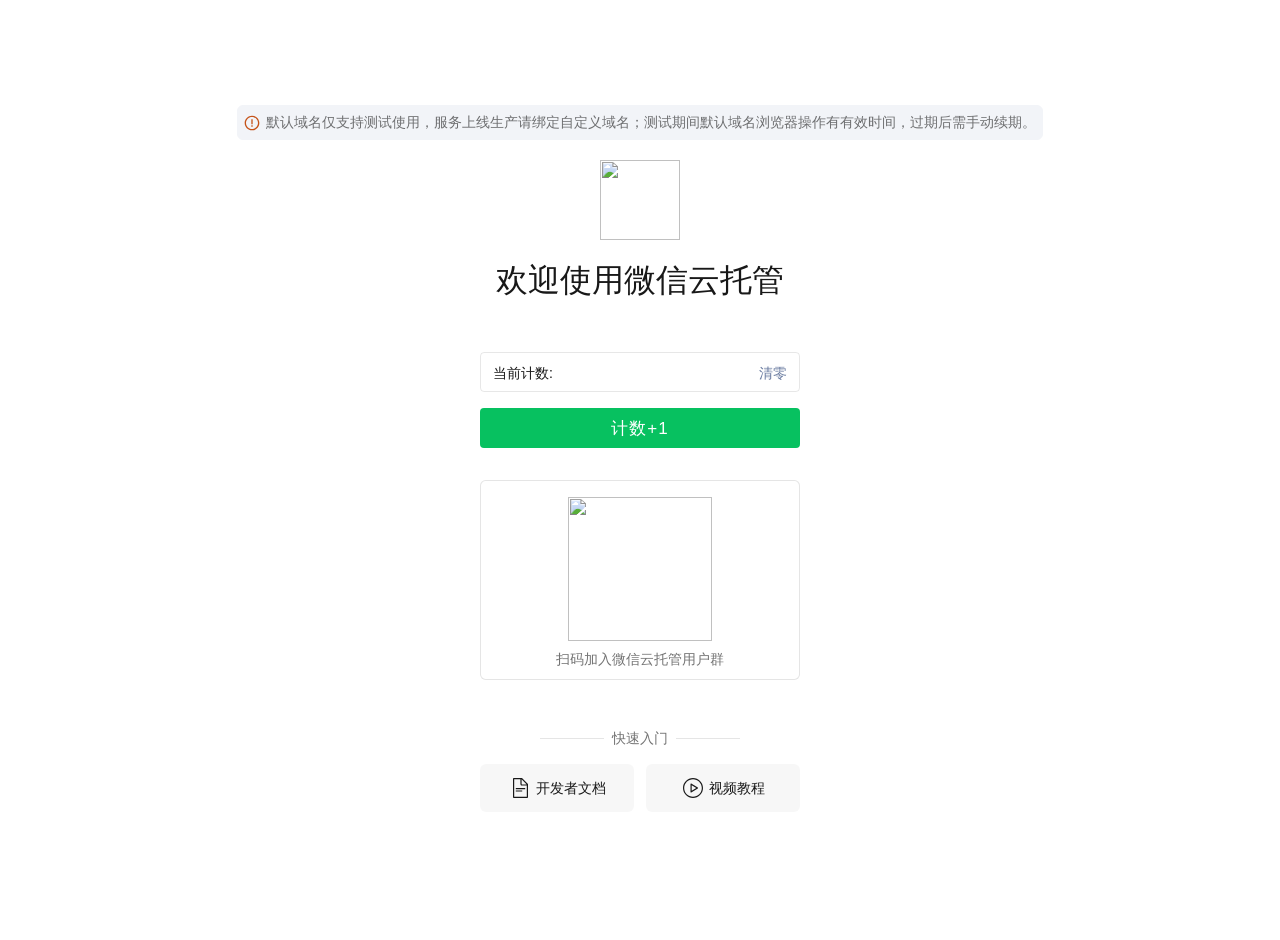
==== src/main/resources/static/index.html @ 04d429f3 "init" ====
<!DOCTYPE html>
<html>

<head>
  <meta charset="utf-8" />
  <link rel="shortcut icon"
    href="https://static-index-4gtuqm3bfa95c963-1304825656.tcloudbaseapp.com/official-website/favicon.svg"
    mce_href="https://static-index-4gtuqm3bfa95c963-1304825656.tcloudbaseapp.com/official-website/favicon.svg"
    type="image/x-icon" />
  <meta name="viewport"
    content="width=device-width, initial-scale=1.0, minimum-scale=1.0, maximum-scale=1.0, user-scalable=no" />
  <link href="https://cdn.jsdelivr.net/npm/bootstrap@5.1.3/dist/css/bootstrap.min.css" rel="stylesheet"
    integrity="sha384-1BmE4kWBq78iYhFldvKuhfTAU6auU8tT94WrHftjDbrCEXSU1oBoqyl2QvZ6jIW3" crossorigin="anonymous" />
  <title>欢迎使用微信云托管</title>
  <style>
    body {
      font-family: -apple-system, BlinkMacSystemFont, "Segoe UI", "Droid Sans", "Helvetica Neue", "PingFang SC", "Hiragino Sans GB", "Droid Sans Fallback", "Microsoft YaHei", sans-serif;
    }

    .title-logo {
      width: 80px;
      height: 80px;
    }

    .container {
      display: flex;
      flex-direction: column;
      align-items: center;
    }

    @media screen and (min-width:1200px) {
      body .top {
        margin-top: 105px;
      }
      body .container {
        margin-top: 0;
        margin-bottom: 272px;
      }
    }

    @media screen and (max-width:1919px) {
      body .container {
        margin-top: 0;
        margin-bottom: 128px;
      }
    }

    .container {
      display: flex;
      flex-direction: column;
      align-items: center;
    }

    .count-button {
      width: 320px;
      height: 40px;
      box-sizing: border-box;
      margin: 16px 8px;
      font-weight: 500;
      font-size: 17px;
      color: #FFFFFF;
      letter-spacing: 1px;
      text-align: center;
      border-radius: 4px;
    }

    .count-number {
      align-self: flex-start;
      opacity: 0.9;
      font-weight: 500;
      font-size: 14px;
      color: #000000;
    }

    .count-reset {
      color: #576b95;
      cursor: pointer;
      margin-left: auto;
    }

    .count-text {
      width: 320px;
      height: 40px;
      padding: 0 12px;
      margin: 0 auto;
      line-height: 40px;
      text-align: left;
      display: flex;
      border: 1px solid rgba(0, 0, 0, 0.1);
      border-radius: 4px;
      opacity: 0.9;
      box-sizing: border-box;
      font-weight: 400;
      font-size: 14px;
      color: #000000;
    }

    .quote {
      font-size: 12px;
    }

    .qrcode {
      height: 144px;
      width: 144px;
      display: block;
      margin: 0 auto;
    }

    .title {
      display: flex;
      align-items: center;
      justify-content: center;
      flex-direction: column;
      width: 320px;
    }

    .title-text {
      width: 320px;
      height: 48px;
      text-align: center;
      margin-top: 16px;
      font-size: 32px;
      opacity: 0.9;
      font-weight: 500;
      font-size: 32px;
      color: #000000;
      letter-spacing: 0;
      line-height: 48px;
    }

    .counter-container {
      margin-top: 48px;
    }

    .hr {
      text-align: center;
      position: relative;
      z-index: 2;
      height: 20px;
      line-height: 20px;
    }

    .hr::after {
      position: absolute;
      content: '';
      top: 10px;
      left: 60px;
      width: 200px;
      border-bottom: 1px solid rgba(0, 0, 0, .1);
      z-index: -1;
    }

    .hr small {
      display: inline-block;
      background-color: white;
    }

    .hr-text {
      display: inline-block;
      height: 20px;
      font-weight: 400;
      font-size: 14px;
      color: rgba(0, 0, 0, 0.55);
      letter-spacing: 0;
      text-align: center;
      z-index: 2;
      background-color: white;
      padding: 0 8px;
      line-height: 20px;
    }

    .link-button {
      width: 154px;
      height: 48px;
      box-sizing: border-box;
      font-weight: 400;
      font-size: 14px;
      color: rgba(0, 0, 0, 0.90);
      letter-spacing: 0;
      text-align: center;
      background: rgba(0, 0, 0, 0.03);
      border-radius: 6px;
      display: flex;
      align-items: center;
      justify-content: center;
    }

    .card {
      margin-top: 16px;
      width: 320px;
      height: 200px;
      box-sizing: border-box;
      border: 1px solid rgba(0, 0, 0, 0.10);
      border-radius: 5.71px;
      position: relative;
    }

    .card-text {
      text-align: center;
      font-weight: 400;
      font-size: 14px;
      color: rgba(0, 0, 0, 0.55);
      letter-spacing: 0;
    }

    .top {
      width: 100%;
      display: flex;
      align-items: center;
      justify-content: center;
      margin-top: 21px;
      margin-bottom: 20px;
    }
    .alert {
      font-size: 14px;
      color: rgba(0, 0, 0, 0.55);
      border: 1px solid #f2f4f8;
      background: #f2f4f8;
      padding: 6px;
      display: flex;
      align-items: center;
      gap: 6px;
      margin: 0;
    }
    .alert-icon {
      flex-shrink: 0;
      flex-grow: 0;
      color: #c04100;
    }
  </style>
</head>

<body>
  <div class="top">
    <div class="alert">
      <svg id="error-circle" class="alert-icon" xmlns="http://www.w3.org/2000/svg" width="16" height="16" viewBox="0 0 16 16"><g fill="none"><g clip-path="url(#clip0_19498_602)"><path d="M8.00016 2.00002C11.3139 2.00002 14.0002 4.68631 14.0002 8.00002C14.0002 11.3137 11.3139 14 8.00016 14C4.68646 14 2.00016 11.3137 2.00016 8.00002C2.00016 4.68631 4.68645 2.00002 8.00016 2.00002ZM15.3335 8.00002C15.3335 3.94993 12.0503 0.666687 8.00016 0.666688C3.95008 0.666688 0.66683 3.94993 0.666831 8.00002C0.666831 12.0501 3.95008 15.3334 8.00016 15.3334C12.0503 15.3334 15.3335 12.0501 15.3335 8.00002ZM7.3335 4.33335L7.3335 9.33335L8.66683 9.33335L8.66683 4.33335L7.3335 4.33335ZM8.66683 10.3334L7.33089 10.3334L7.33089 11.6693L8.66683 11.6693L8.66683 10.3334Z" fill="currentColor" fill-rule="evenodd" clip-rule="evenodd" fill-opacity="0.9"></path></g><defs><clipPath id="clip0_19498_602"><rect width="16" height="16" fill="white"></rect></clipPath></defs></g></svg>
      <span>默认域名仅支持测试使用，服务上线生产请绑定自定义域名；测试期间默认域名浏览器操作有有效时间，过期后需手动续期。</span>
    </div>
  </div>
  <div class="container">
    <div class="title">
      <img class="title-logo"
        src="https://static-index-4gtuqm3bfa95c963-1304825656.tcloudbaseapp.com/official-website/favicon.svg" />
      <div style="display: inline; margin-bottom: 48px" class="title-text">欢迎使用微信云托管</div>
    </div>
    <div style="text-align: center; display: flex; flex-direction: column; align-items: center; margin: 0">
      <span class="count-text">
        <span style="margin-right: 16px;">当前计数:</span>
        <span class="count-number"></span>
        <span class="count-reset" onclick="set('clear')">清零</span>
      </span>
      <a class="btn btn-success btn-lg count-button" style="background: #07c160; border: 0"
        onclick="set('inc')">计数+1</a>
      <div class="card" style="width: 320px; margin-bottom: 48px;">
        <div class="card-body">
          <img class="qrcode middle"
            src="https://qcloudimg.tencent-cloud.cn/raw/89b46988d3cd73d8a56e76a1b82bb377.png" />
          <small class="card-text" style="display: flex; justify-content: center; margin-top: 8px">扫码加入微信云托管用户群</small>
        </div>
      </div>
      <div>
        <div class="hr">
          <span class="hr-text">快速入门</span>
        </div>
        <div style="display: flex; justify-content: space-between; margin-top: 16px;">
          <a class="btn btn-light btn-lg link-button" style="border: 0; box-shadow: none; margin-right: 12px;"
            href="https://developers.weixin.qq.com/miniprogram/dev/wxcloudrun/src/basic/intro.html" target="_blank"
            rel="noopener noreferrer">
            <svg xmlns="http://www.w3.org/2000/svg" xmlns:xlink="http://www.w3.org/1999/xlink" width="24px"
              height="24px" viewBox="0 0 24 24">
              <title>icons_outline_warrant copy</title>
              <g id="icons_outline_warrant-copy" stroke="none" stroke-width="1" fill="none" fill-rule="evenodd">
                <g id="0.&#x56FE;&#x6807;/&#x7EBF;&#x578B;/icons_outlined_copy">
                  <rect id="Rectangle" x="0" y="0" width="20" height="20"></rect>
                  <path
                    d="M13.9979043,2 L20,8 L20,21.0013542 C20,21.5542301 19.5541613,22 19.0041915,22 L5.99580851,22 C5.44892021,22 5,21.552891 5,21.0013542 L5,2.99864581 C5,2.44576991 5.44583866,2 5.99580851,2 L13.9979043,2 Z M12.399,3.2 L6.2,3.2 L6.2,20.8 L18.8,20.8 L18.8,9.6 L14,9.6 C13.1163444,9.6 12.4,8.8836556 12.4,8 L12.399,3.2 Z M14.2,14.4 L14.2,15.6 L7.8,15.6 L7.8,14.4 L14.2,14.4 Z M17.2,12 L17.2,13.2 L7.8,13.2 L7.8,12 L17.2,12 Z M13.599,3.299 L13.6,8 C13.6,8.2209139 13.7790861,8.4 14,8.4 L18.703,8.4 L13.599,3.299 Z"
                    id="Combined-Shape" fill-opacity="0.9" fill="#000000"></path>
                </g>
              </g>
            </svg>
            <span style="margin-left: 4px">开发者文档</span></a>
          <a class="btn btn-light btn-lg link-button" style="border: 0; box-shadow: none;"
            href="https://developers.weixin.qq.com/community/business/course/00068c2c0106c0667f5b01d015b80d"
            target="_blank" rel="noopener noreferrer">
            <svg xmlns="http://www.w3.org/2000/svg" xmlns:xlink="http://www.w3.org/1999/xlink" width="24px"
              height="24px" viewBox="0 0 24 24">
              <title>icons_outlined_play</title>
              <g id="&#x573A;&#x666F;&#x5316;&#x90E8;&#x7F72;" stroke="none" stroke-width="1" fill="none"
                fill-rule="evenodd">
                <g id="icons_outlined_play">
                  <rect id="Rectangle-664" x="0" y="0" width="20" height="20"></rect>
                  <path
                    d="M12,20.8 C16.8601058,20.8 20.8,16.8601058 20.8,12 C20.8,7.1398942 16.8601058,3.2 12,3.2 C7.1398942,3.2 3.2,7.1398942 3.2,12 C3.2,16.8601058 7.1398942,20.8 12,20.8 Z M12,22 C6.4771525,22 2,17.5228475 2,12 C2,6.4771525 6.4771525,2 12,2 C17.5228475,2 22,6.4771525 22,12 C22,17.5228475 17.5228475,22 12,22 Z M10.7,14.8349028 L15.2358445,12 L10.7,9.16509717 L10.7,14.8349028 Z M10.2649995,7.47812467 L16.8216014,11.5760008 C17.0557696,11.722356 17.1269562,12.0308312 16.980601,12.2649995 C16.9403607,12.329384 16.8859859,12.3837588 16.8216014,12.4239992 L10.2649995,16.5218753 C10.0308312,16.6682305 9.72235601,16.5970439 9.57600085,16.3628756 C9.52633472,16.2834098 9.5,16.191586 9.5,16.0978762 L9.5,7.90212382 C9.5,7.62598145 9.72385763,7.40212382 10,7.40212382 C10.0937099,7.40212382 10.1855337,7.42845854 10.2649995,7.47812467 Z"
                    id="Oval-78" fill-opacity="0.9" fill="#000000"></path>
                </g>
              </g>
            </svg>
            <span style="margin-left: 4px">视频教程</span></a>
        </div>
      </div>
    </div>
  </div>
</body>
<script src="https://code.jquery.com/jquery-1.12.4.min.js" integrity="sha256-ZosEbRLbNQzLpnKIkEdrPv7lOy9C27hHQ+Xp8a4MxAQ=" crossorigin="anonymous"></script>
<script src="https://cdn.jsdelivr.net/npm/bootstrap@5.1.3/dist/js/bootstrap.bundle.min.js"
  integrity="sha384-ka7Sk0Gln4gmtz2MlQnikT1wXgYsOg+OMhuP+IlRH9sENBO0LRn5q+8nbTov4+1p" crossorigin="anonymous"></script>
<script>
  init();
  function init() {
    $.ajax("/api/count", {
      method: "get",
    }).done(function (res) {
      if (res && res.data !== undefined) {
        $(".count-number").html(res.data);
      }
    });
  }
  function set(action) {
    $.ajax("/api/count", {
      method: "POST",
      contentType: "application/json; charset=utf-8",
      dataType: "json",
      data: JSON.stringify({
        action: action,
      }),
    }).done(function (res) {
      if (res && res.data !== undefined) {
        $(".count-number").html(res.data);
      }
    });
  }
</script>

</html>
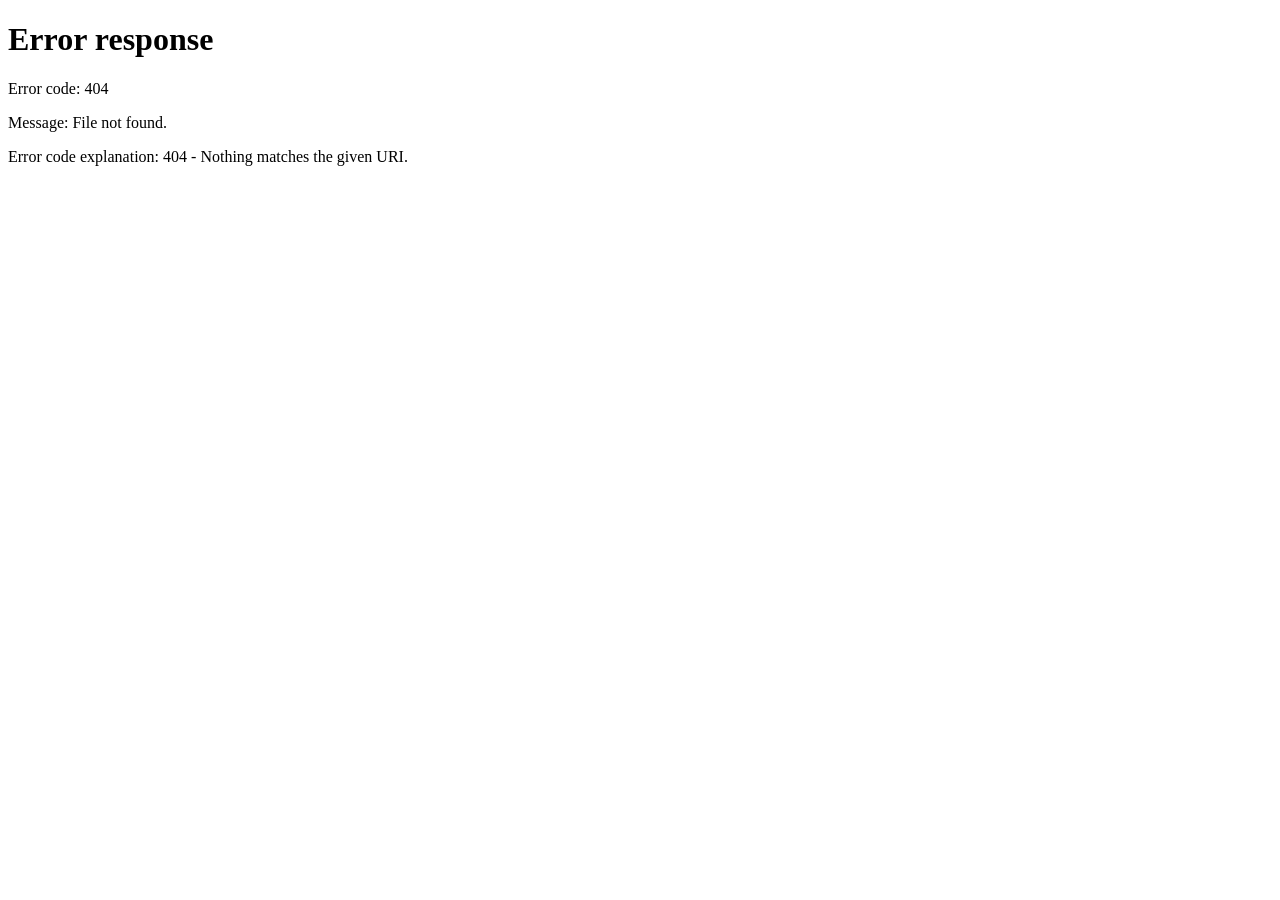
==== commit 90b9b2ae: "Adapt WeChat CloudRun template for Fanzui Spring AI backend" ====
--- a/src/main/resources/static/index.html
+++ b/src/main/resources/static/index.html
@@ -1,334 +1 @@
-<!DOCTYPE html>
-<html>
-
-<head>
-  <meta charset="utf-8" />
-  <link rel="shortcut icon"
-    href="https://static-index-4gtuqm3bfa95c963-1304825656.tcloudbaseapp.com/official-website/favicon.svg"
-    mce_href="https://static-index-4gtuqm3bfa95c963-1304825656.tcloudbaseapp.com/official-website/favicon.svg"
-    type="image/x-icon" />
-  <meta name="viewport"
-    content="width=device-width, initial-scale=1.0, minimum-scale=1.0, maximum-scale=1.0, user-scalable=no" />
-  <link href="https://cdn.jsdelivr.net/npm/bootstrap@5.1.3/dist/css/bootstrap.min.css" rel="stylesheet"
-    integrity="sha384-1BmE4kWBq78iYhFldvKuhfTAU6auU8tT94WrHftjDbrCEXSU1oBoqyl2QvZ6jIW3" crossorigin="anonymous" />
-  <title>欢迎使用微信云托管</title>
-  <style>
-    body {
-      font-family: -apple-system, BlinkMacSystemFont, "Segoe UI", "Droid Sans", "Helvetica Neue", "PingFang SC", "Hiragino Sans GB", "Droid Sans Fallback", "Microsoft YaHei", sans-serif;
-    }
-
-    .title-logo {
-      width: 80px;
-      height: 80px;
-    }
-
-    .container {
-      display: flex;
-      flex-direction: column;
-      align-items: center;
-    }
-
-    @media screen and (min-width:1200px) {
-      body .top {
-        margin-top: 105px;
-      }
-      body .container {
-        margin-top: 0;
-        margin-bottom: 272px;
-      }
-    }
-
-    @media screen and (max-width:1919px) {
-      body .container {
-        margin-top: 0;
-        margin-bottom: 128px;
-      }
-    }
-
-    .container {
-      display: flex;
-      flex-direction: column;
-      align-items: center;
-    }
-
-    .count-button {
-      width: 320px;
-      height: 40px;
-      box-sizing: border-box;
-      margin: 16px 8px;
-      font-weight: 500;
-      font-size: 17px;
-      color: #FFFFFF;
-      letter-spacing: 1px;
-      text-align: center;
-      border-radius: 4px;
-    }
-
-    .count-number {
-      align-self: flex-start;
-      opacity: 0.9;
-      font-weight: 500;
-      font-size: 14px;
-      color: #000000;
-    }
-
-    .count-reset {
-      color: #576b95;
-      cursor: pointer;
-      margin-left: auto;
-    }
-
-    .count-text {
-      width: 320px;
-      height: 40px;
-      padding: 0 12px;
-      margin: 0 auto;
-      line-height: 40px;
-      text-align: left;
-      display: flex;
-      border: 1px solid rgba(0, 0, 0, 0.1);
-      border-radius: 4px;
-      opacity: 0.9;
-      box-sizing: border-box;
-      font-weight: 400;
-      font-size: 14px;
-      color: #000000;
-    }
-
-    .quote {
-      font-size: 12px;
-    }
-
-    .qrcode {
-      height: 144px;
-      width: 144px;
-      display: block;
-      margin: 0 auto;
-    }
-
-    .title {
-      display: flex;
-      align-items: center;
-      justify-content: center;
-      flex-direction: column;
-      width: 320px;
-    }
-
-    .title-text {
-      width: 320px;
-      height: 48px;
-      text-align: center;
-      margin-top: 16px;
-      font-size: 32px;
-      opacity: 0.9;
-      font-weight: 500;
-      font-size: 32px;
-      color: #000000;
-      letter-spacing: 0;
-      line-height: 48px;
-    }
-
-    .counter-container {
-      margin-top: 48px;
-    }
-
-    .hr {
-      text-align: center;
-      position: relative;
-      z-index: 2;
-      height: 20px;
-      line-height: 20px;
-    }
-
-    .hr::after {
-      position: absolute;
-      content: '';
-      top: 10px;
-      left: 60px;
-      width: 200px;
-      border-bottom: 1px solid rgba(0, 0, 0, .1);
-      z-index: -1;
-    }
-
-    .hr small {
-      display: inline-block;
-      background-color: white;
-    }
-
-    .hr-text {
-      display: inline-block;
-      height: 20px;
-      font-weight: 400;
-      font-size: 14px;
-      color: rgba(0, 0, 0, 0.55);
-      letter-spacing: 0;
-      text-align: center;
-      z-index: 2;
-      background-color: white;
-      padding: 0 8px;
-      line-height: 20px;
-    }
-
-    .link-button {
-      width: 154px;
-      height: 48px;
-      box-sizing: border-box;
-      font-weight: 400;
-      font-size: 14px;
-      color: rgba(0, 0, 0, 0.90);
-      letter-spacing: 0;
-      text-align: center;
-      background: rgba(0, 0, 0, 0.03);
-      border-radius: 6px;
-      display: flex;
-      align-items: center;
-      justify-content: center;
-    }
-
-    .card {
-      margin-top: 16px;
-      width: 320px;
-      height: 200px;
-      box-sizing: border-box;
-      border: 1px solid rgba(0, 0, 0, 0.10);
-      border-radius: 5.71px;
-      position: relative;
-    }
-
-    .card-text {
-      text-align: center;
-      font-weight: 400;
-      font-size: 14px;
-      color: rgba(0, 0, 0, 0.55);
-      letter-spacing: 0;
-    }
-
-    .top {
-      width: 100%;
-      display: flex;
-      align-items: center;
-      justify-content: center;
-      margin-top: 21px;
-      margin-bottom: 20px;
-    }
-    .alert {
-      font-size: 14px;
-      color: rgba(0, 0, 0, 0.55);
-      border: 1px solid #f2f4f8;
-      background: #f2f4f8;
-      padding: 6px;
-      display: flex;
-      align-items: center;
-      gap: 6px;
-      margin: 0;
-    }
-    .alert-icon {
-      flex-shrink: 0;
-      flex-grow: 0;
-      color: #c04100;
-    }
-  </style>
-</head>
-
-<body>
-  <div class="top">
-    <div class="alert">
-      <svg id="error-circle" class="alert-icon" xmlns="http://www.w3.org/2000/svg" width="16" height="16" viewBox="0 0 16 16"><g fill="none"><g clip-path="url(#clip0_19498_602)"><path d="M8.00016 2.00002C11.3139 2.00002 14.0002 4.68631 14.0002 8.00002C14.0002 11.3137 11.3139 14 8.00016 14C4.68646 14 2.00016 11.3137 2.00016 8.00002C2.00016 4.68631 4.68645 2.00002 8.00016 2.00002ZM15.3335 8.00002C15.3335 3.94993 12.0503 0.666687 8.00016 0.666688C3.95008 0.666688 0.66683 3.94993 0.666831 8.00002C0.666831 12.0501 3.95008 15.3334 8.00016 15.3334C12.0503 15.3334 15.3335 12.0501 15.3335 8.00002ZM7.3335 4.33335L7.3335 9.33335L8.66683 9.33335L8.66683 4.33335L7.3335 4.33335ZM8.66683 10.3334L7.33089 10.3334L7.33089 11.6693L8.66683 11.6693L8.66683 10.3334Z" fill="currentColor" fill-rule="evenodd" clip-rule="evenodd" fill-opacity="0.9"></path></g><defs><clipPath id="clip0_19498_602"><rect width="16" height="16" fill="white"></rect></clipPath></defs></g></svg>
-      <span>默认域名仅支持测试使用，服务上线生产请绑定自定义域名；测试期间默认域名浏览器操作有有效时间，过期后需手动续期。</span>
-    </div>
-  </div>
-  <div class="container">
-    <div class="title">
-      <img class="title-logo"
-        src="https://static-index-4gtuqm3bfa95c963-1304825656.tcloudbaseapp.com/official-website/favicon.svg" />
-      <div style="display: inline; margin-bottom: 48px" class="title-text">欢迎使用微信云托管</div>
-    </div>
-    <div style="text-align: center; display: flex; flex-direction: column; align-items: center; margin: 0">
-      <span class="count-text">
-        <span style="margin-right: 16px;">当前计数:</span>
-        <span class="count-number"></span>
-        <span class="count-reset" onclick="set('clear')">清零</span>
-      </span>
-      <a class="btn btn-success btn-lg count-button" style="background: #07c160; border: 0"
-        onclick="set('inc')">计数+1</a>
-      <div class="card" style="width: 320px; margin-bottom: 48px;">
-        <div class="card-body">
-          <img class="qrcode middle"
-            src="https://qcloudimg.tencent-cloud.cn/raw/89b46988d3cd73d8a56e76a1b82bb377.png" />
-          <small class="card-text" style="display: flex; justify-content: center; margin-top: 8px">扫码加入微信云托管用户群</small>
-        </div>
-      </div>
-      <div>
-        <div class="hr">
-          <span class="hr-text">快速入门</span>
-        </div>
-        <div style="display: flex; justify-content: space-between; margin-top: 16px;">
-          <a class="btn btn-light btn-lg link-button" style="border: 0; box-shadow: none; margin-right: 12px;"
-            href="https://developers.weixin.qq.com/miniprogram/dev/wxcloudrun/src/basic/intro.html" target="_blank"
-            rel="noopener noreferrer">
-            <svg xmlns="http://www.w3.org/2000/svg" xmlns:xlink="http://www.w3.org/1999/xlink" width="24px"
-              height="24px" viewBox="0 0 24 24">
-              <title>icons_outline_warrant copy</title>
-              <g id="icons_outline_warrant-copy" stroke="none" stroke-width="1" fill="none" fill-rule="evenodd">
-                <g id="0.&#x56FE;&#x6807;/&#x7EBF;&#x578B;/icons_outlined_copy">
-                  <rect id="Rectangle" x="0" y="0" width="20" height="20"></rect>
-                  <path
-                    d="M13.9979043,2 L20,8 L20,21.0013542 C20,21.5542301 19.5541613,22 19.0041915,22 L5.99580851,22 C5.44892021,22 5,21.552891 5,21.0013542 L5,2.99864581 C5,2.44576991 5.44583866,2 5.99580851,2 L13.9979043,2 Z M12.399,3.2 L6.2,3.2 L6.2,20.8 L18.8,20.8 L18.8,9.6 L14,9.6 C13.1163444,9.6 12.4,8.8836556 12.4,8 L12.399,3.2 Z M14.2,14.4 L14.2,15.6 L7.8,15.6 L7.8,14.4 L14.2,14.4 Z M17.2,12 L17.2,13.2 L7.8,13.2 L7.8,12 L17.2,12 Z M13.599,3.299 L13.6,8 C13.6,8.2209139 13.7790861,8.4 14,8.4 L18.703,8.4 L13.599,3.299 Z"
-                    id="Combined-Shape" fill-opacity="0.9" fill="#000000"></path>
-                </g>
-              </g>
-            </svg>
-            <span style="margin-left: 4px">开发者文档</span></a>
-          <a class="btn btn-light btn-lg link-button" style="border: 0; box-shadow: none;"
-            href="https://developers.weixin.qq.com/community/business/course/00068c2c0106c0667f5b01d015b80d"
-            target="_blank" rel="noopener noreferrer">
-            <svg xmlns="http://www.w3.org/2000/svg" xmlns:xlink="http://www.w3.org/1999/xlink" width="24px"
-              height="24px" viewBox="0 0 24 24">
-              <title>icons_outlined_play</title>
-              <g id="&#x573A;&#x666F;&#x5316;&#x90E8;&#x7F72;" stroke="none" stroke-width="1" fill="none"
-                fill-rule="evenodd">
-                <g id="icons_outlined_play">
-                  <rect id="Rectangle-664" x="0" y="0" width="20" height="20"></rect>
-                  <path
-                    d="M12,20.8 C16.8601058,20.8 20.8,16.8601058 20.8,12 C20.8,7.1398942 16.8601058,3.2 12,3.2 C7.1398942,3.2 3.2,7.1398942 3.2,12 C3.2,16.8601058 7.1398942,20.8 12,20.8 Z M12,22 C6.4771525,22 2,17.5228475 2,12 C2,6.4771525 6.4771525,2 12,2 C17.5228475,2 22,6.4771525 22,12 C22,17.5228475 17.5228475,22 12,22 Z M10.7,14.8349028 L15.2358445,12 L10.7,9.16509717 L10.7,14.8349028 Z M10.2649995,7.47812467 L16.8216014,11.5760008 C17.0557696,11.722356 17.1269562,12.0308312 16.980601,12.2649995 C16.9403607,12.329384 16.8859859,12.3837588 16.8216014,12.4239992 L10.2649995,16.5218753 C10.0308312,16.6682305 9.72235601,16.5970439 9.57600085,16.3628756 C9.52633472,16.2834098 9.5,16.191586 9.5,16.0978762 L9.5,7.90212382 C9.5,7.62598145 9.72385763,7.40212382 10,7.40212382 C10.0937099,7.40212382 10.1855337,7.42845854 10.2649995,7.47812467 Z"
-                    id="Oval-78" fill-opacity="0.9" fill="#000000"></path>
-                </g>
-              </g>
-            </svg>
-            <span style="margin-left: 4px">视频教程</span></a>
-        </div>
-      </div>
-    </div>
-  </div>
-</body>
-<script src="https://code.jquery.com/jquery-1.12.4.min.js" integrity="sha256-ZosEbRLbNQzLpnKIkEdrPv7lOy9C27hHQ+Xp8a4MxAQ=" crossorigin="anonymous"></script>
-<script src="https://cdn.jsdelivr.net/npm/bootstrap@5.1.3/dist/js/bootstrap.bundle.min.js"
-  integrity="sha384-ka7Sk0Gln4gmtz2MlQnikT1wXgYsOg+OMhuP+IlRH9sENBO0LRn5q+8nbTov4+1p" crossorigin="anonymous"></script>
-<script>
-  init();
-  function init() {
-    $.ajax("/api/count", {
-      method: "get",
-    }).done(function (res) {
-      if (res && res.data !== undefined) {
-        $(".count-number").html(res.data);
-      }
-    });
-  }
-  function set(action) {
-    $.ajax("/api/count", {
-      method: "POST",
-      contentType: "application/json; charset=utf-8",
-      dataType: "json",
-      data: JSON.stringify({
-        action: action,
-      }),
-    }).done(function (res) {
-      if (res && res.data !== undefined) {
-        $(".count-number").html(res.data);
-      }
-    });
-  }
-</script>
-
-</html>
+<!doctype html><html lang="zh-CN"><meta charset="utf-8"><meta name="viewport" content="width=device-width,initial-scale=1"><meta http-equiv="refresh" content="0;url=/ops/index.html"><title>饭探运营工作台</title><body><p><a href="/ops/index.html">进入饭探运营工作台</a></p></body></html>
